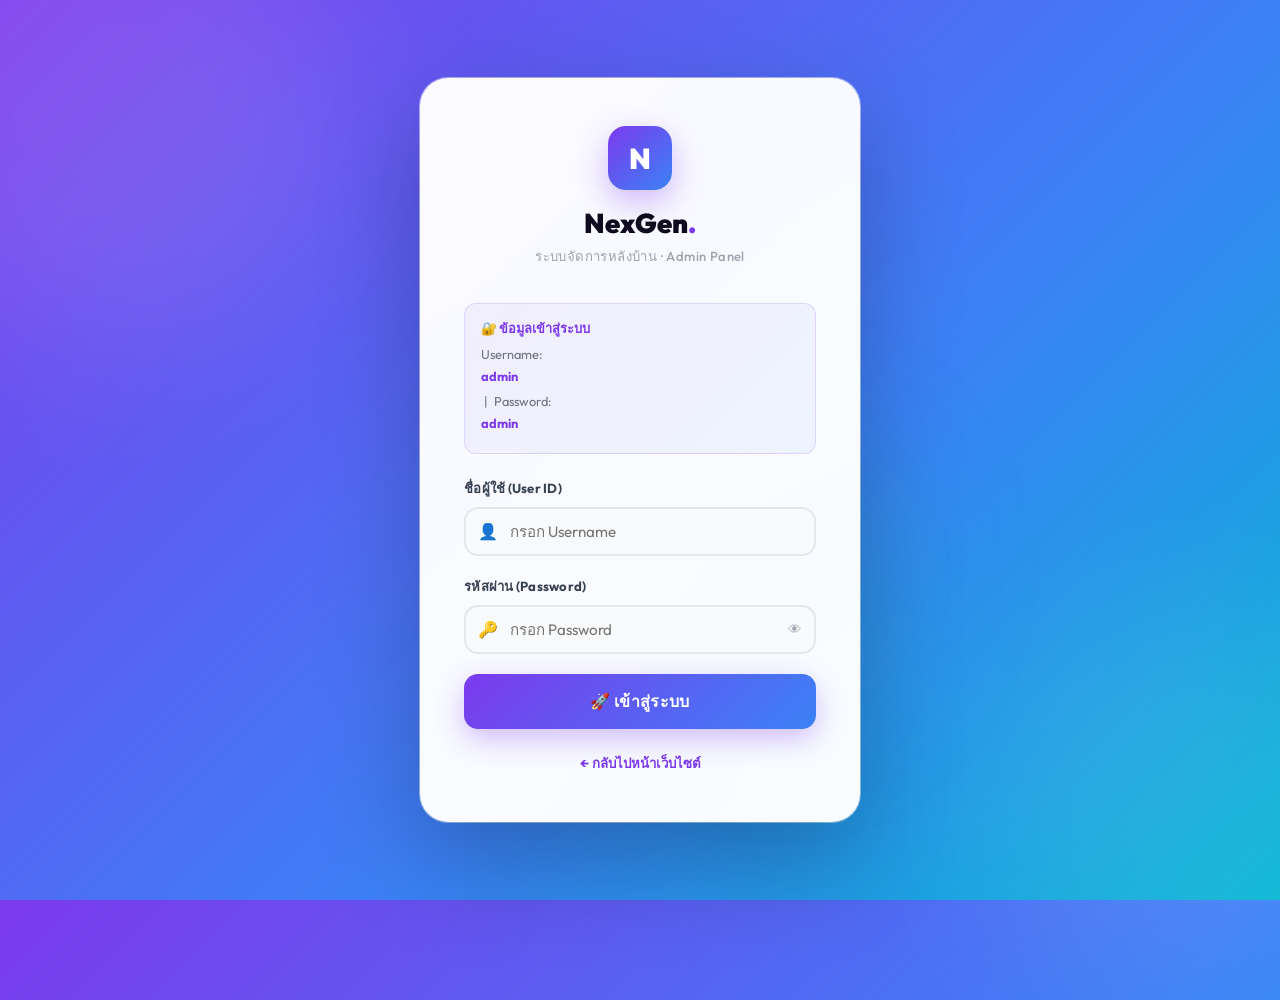
==== admin/index.html @ ba056b4f "Initial commit - Fresh website release" ====
<!DOCTYPE html>
<html lang="th">
<head>
  <meta charset="UTF-8">
  <meta name="viewport" content="width=device-width, initial-scale=1.0">
  <title>Admin Dashboard — NexGen Solutions</title>
  <link rel="stylesheet" href="admin.css">
</head>
<body>
<div class="admin-wrapper">
  <!-- SIDEBAR -->
  <aside class="admin-sidebar">
    <div class="sidebar-logo">
      <div class="sidebar-logo-icon" id="sidebarLogoIcon">N</div>
      <div>
        <div class="sidebar-logo-name" id="sidebarLogoName">NexGen.</div>
        <div class="sidebar-logo-sub">Admin Panel</div>
      </div>
    </div>
    <nav class="sidebar-nav">
      <div class="nav-group-label">ภาพรวม</div>
      <div class="nav-item active" data-section="dashboard"><span class="icon">📊</span><span class="label">Dashboard</span></div>

      <div class="nav-group-label" style="margin-top:10px">เนื้อหา</div>
      <div class="nav-item" data-section="logo"><span class="icon">🎨</span><span class="label">โลโก้และแบรนด์</span></div>
      <div class="nav-item" data-section="hero"><span class="icon">🏠</span><span class="label">Hero Section</span></div>
      <div class="nav-item" data-section="slider"><span class="icon">🖼️</span><span class="label">สไลด์ภาพ Banner</span></div>
      <div class="nav-item" data-section="about"><span class="icon">🏢</span><span class="label">เกี่ยวกับเรา</span></div>

      <div class="nav-group-label" style="margin-top:10px">จัดการข้อมูล</div>
      <div class="nav-item" data-section="services"><span class="icon">🛠</span><span class="label">บริการ</span></div>
      <div class="nav-item" data-section="categories"><span class="icon">🏷</span><span class="label">หมวดหมู่</span></div>
      <div class="nav-item" data-section="portfolio"><span class="icon">🖼</span><span class="label">ผลงาน</span></div>
      <div class="nav-item" data-section="team"><span class="icon">👥</span><span class="label">ทีมงาน</span></div>
      <div class="nav-item" data-section="testimonials"><span class="icon">⭐</span><span class="label">รีวิว</span></div>
      <div class="nav-item" data-section="columns"><span class="icon">📋</span><span class="label">คอลัมน์เนื้อหา</span></div>

      <div class="nav-group-label" style="margin-top:10px">ตั้งค่า</div>
      <div class="nav-item" data-section="theme"><span class="icon">🎨</span><span class="label">ธีมและสีเว็บไซต์</span></div>
      <div class="nav-item" data-section="contact"><span class="icon">📞</span><span class="label">ข้อมูลติดต่อ</span></div>
    </nav>
    <div class="sidebar-footer">
      <button class="btn-logout" id="logoutBtn">🚪 ออกจากระบบ</button>
    </div>
  </aside>

  <!-- MAIN -->
  <div class="admin-main">
    <header class="admin-header">
      <div class="header-left">
        <div class="header-title" id="headerTitle">Dashboard</div>
        <div class="header-breadcrumb">NexGen Solutions Admin</div>
      </div>
      <div class="header-right">
        <a href="../index.html" target="_blank" class="btn btn-primary btn-sm">🌐 ดูเว็บไซต์</a>
        <div class="header-user">
          <div class="user-avatar">A</div>
          <span id="adminUser">admin</span>
        </div>
      </div>
    </header>

    <main class="admin-content">
      <div id="section-dashboard" class="admin-section active"></div>
      <div id="section-logo" class="admin-section"></div>
      <div id="section-hero" class="admin-section"></div>
      <div id="section-slider" class="admin-section"></div>
      <div id="section-about" class="admin-section"></div>
      <div id="section-services" class="admin-section"></div>
      <div id="section-categories" class="admin-section"></div>
      <div id="section-portfolio" class="admin-section"></div>
      <div id="section-team" class="admin-section"></div>
      <div id="section-testimonials" class="admin-section"></div>
      <div id="section-columns" class="admin-section"></div>
      <div id="section-theme" class="admin-section"></div>
      <div id="section-contact" class="admin-section"></div>
    </main>
  </div>
</div>

<!-- MODAL -->
<div class="modal-overlay" id="modalOverlay" onclick="handleOverlayClick(event)">
  <div class="modal" id="modal">
    <div class="modal-header">
      <h3 id="modalTitle">แก้ไข</h3>
      <button class="modal-close" onclick="closeModal()">✕</button>
    </div>
    <div class="modal-body" id="modalBody"></div>
    <div class="modal-footer">
      <button class="btn btn-secondary" onclick="closeModal()">ยกเลิก</button>
      <button class="btn btn-primary" id="modalSaveBtn" onclick="modalSave()">💾 บันทึก</button>
    </div>
  </div>
</div>

<!-- CONFIRM -->
<div class="confirm-overlay" id="confirmOverlay">
  <div class="confirm-box">
    <div class="confirm-icon">🗑️</div>
    <h3>ยืนยันการลบ?</h3>
    <p id="confirmText">คุณแน่ใจหรือไม่ว่าต้องการลบรายการนี้?</p>
    <div class="confirm-actions">
      <button class="btn btn-secondary" onclick="closeConfirm()">ยกเลิก</button>
      <button class="btn btn-delete" id="confirmOkBtn">🗑 ลบเลย</button>
    </div>
  </div>
</div>

<!-- TOAST -->
<div class="toast" id="toast"></div>

<script src="admin.js"></script>
</body>
</html>
---- admin/admin.css ----
/* =============================================
   NexGen Admin Panel — admin.css
   ============================================= */
@import url('https://fonts.googleapis.com/css2?family=Outfit:wght@300;400;500;600;700;800;900&display=swap');

*{box-sizing:border-box;margin:0;padding:0}
html,body{height:100%;font-family:'Outfit',sans-serif;font-size:14px;background:#f4f3fb;color:#0f0a1e}
a{text-decoration:none;color:inherit}
button{cursor:pointer;border:none;background:none;font-family:'Outfit',sans-serif}

/* ===== Layout ===== */
.admin-wrapper{display:flex;min-height:100vh}

/* ===== Sidebar ===== */
.admin-sidebar{
  width:260px;background:#1a1628;
  display:flex;flex-direction:column;
  position:fixed;top:0;left:0;bottom:0;
  z-index:200;overflow-y:auto;
  box-shadow:4px 0 24px rgba(0,0,0,0.2);
}
.sidebar-logo{
  padding:22px 20px;
  border-bottom:1px solid rgba(255,255,255,0.06);
  display:flex;align-items:center;gap:12px;
  flex-shrink:0;
}
.sidebar-logo-icon{
  width:38px;height:38px;
  background:linear-gradient(135deg,#7c3aed,#3b82f6);
  border-radius:11px;display:flex;align-items:center;
  justify-content:center;font-weight:900;font-size:1rem;color:#fff;
  box-shadow:0 4px 12px rgba(124,58,237,.4);flex-shrink:0;
}
.sidebar-logo-name{font-size:1.05rem;font-weight:800;color:#fff;line-height:1.1}
.sidebar-logo-sub{font-size:.65rem;color:rgba(255,255,255,.35);font-weight:500;letter-spacing:.06em;text-transform:uppercase;margin-top:2px}

.sidebar-nav{padding:12px 0;flex:1}
.nav-group-label{
  padding:12px 20px 4px;
  font-size:.62rem;font-weight:700;
  letter-spacing:.12em;text-transform:uppercase;
  color:rgba(255,255,255,.28);
}
.nav-item{
  display:flex;align-items:center;gap:10px;
  padding:10px 20px;
  color:rgba(255,255,255,.55);
  font-size:.85rem;font-weight:500;
  transition:all .2s;cursor:pointer;
  border-left:3px solid transparent;
  border-radius:0 8px 8px 0;
  margin-right:8px;
}
.nav-item:hover{background:rgba(255,255,255,.06);color:rgba(255,255,255,.9);border-left-color:rgba(124,58,237,.4)}
.nav-item.active{background:rgba(124,58,237,.18);color:#c4b5fd;border-left-color:#7c3aed;font-weight:700}
.nav-item .icon{font-size:.95rem;width:22px;text-align:center;flex-shrink:0}
.nav-item .label{flex:1}
.nav-item .badge-count{background:rgba(124,58,237,.35);color:#c4b5fd;font-size:.65rem;font-weight:800;padding:2px 7px;border-radius:100px}

.sidebar-footer{padding:16px;border-top:1px solid rgba(255,255,255,.06);flex-shrink:0}

/* ===== Main Area ===== */
.admin-main{margin-left:260px;flex:1;display:flex;flex-direction:column;min-height:100vh}

/* ===== Header ===== */
.admin-header{
  background:#fff;border-bottom:1px solid rgba(124,58,237,.1);
  padding:0 28px;height:64px;
  display:flex;align-items:center;justify-content:space-between;
  position:sticky;top:0;z-index:100;
  box-shadow:0 2px 12px rgba(124,58,237,.06);
}
.header-left{}
.header-title{font-size:1.05rem;font-weight:800;color:#0f0a1e}
.header-breadcrumb{font-size:.72rem;color:#9ca3af;margin-top:1px}
.header-right{display:flex;align-items:center;gap:12px}
.header-user{
  display:flex;align-items:center;gap:10px;
  padding:7px 16px 7px 10px;
  background:#f8f7ff;border:1.5px solid rgba(124,58,237,.15);
  border-radius:100px;font-size:.82rem;font-weight:700;
}
.user-avatar{
  width:30px;height:30px;
  background:linear-gradient(135deg,#7c3aed,#3b82f6);
  border-radius:50%;display:flex;align-items:center;
  justify-content:center;font-size:.75rem;font-weight:900;color:#fff;
}

/* ===== Content ===== */
.admin-content{padding:28px;flex:1}
.admin-section{display:none}
.admin-section.active{display:block;animation:secIn .3s ease}
@keyframes secIn{from{opacity:0;transform:translateY(10px)}to{opacity:1;transform:translateY(0)}}

/* ===== Section Header ===== */
.section-header{display:flex;align-items:flex-start;justify-content:space-between;margin-bottom:24px;gap:16px;flex-wrap:wrap}
.section-header h2{font-size:1.45rem;font-weight:900}
.section-header .sub{font-size:.8rem;color:#9ca3af;margin-top:3px}

/* ===== Stats Grid ===== */
.stats-grid{display:grid;grid-template-columns:repeat(4,1fr);gap:16px;margin-bottom:24px}
.stat-card{
  background:#fff;border:1px solid rgba(124,58,237,.1);
  border-radius:16px;padding:22px 20px;
  box-shadow:0 2px 12px rgba(124,58,237,.05);
  position:relative;overflow:hidden;
  transition:all .3s;
}
.stat-card::before{
  content:'';position:absolute;inset:0;
  background:var(--grad);opacity:.04;
}
.stat-card:hover{transform:translateY(-3px);box-shadow:0 8px 24px rgba(124,58,237,.12)}
.stat-card .num{font-size:2.2rem;font-weight:900;background:var(--grad,linear-gradient(135deg,#7c3aed,#3b82f6));-webkit-background-clip:text;-webkit-text-fill-color:transparent;background-clip:text}
.stat-card .label{font-size:.78rem;color:#9ca3af;margin-top:6px;font-weight:600}
.stat-card .icon-bg{position:absolute;right:16px;top:16px;font-size:2rem;opacity:.15}

/* ===== Card ===== */
.card{
  background:#fff;border:1px solid rgba(124,58,237,.1);
  border-radius:18px;padding:24px;margin-bottom:22px;
  box-shadow:0 2px 16px rgba(124,58,237,.05);
}
.card-header{
  display:flex;align-items:center;justify-content:space-between;
  margin-bottom:20px;padding-bottom:16px;
  border-bottom:1px solid #f3f4f6;
}
.card-title{font-size:1rem;font-weight:800;display:flex;align-items:center;gap:8px}
.card-title .icon{font-size:1.1rem}

/* ===== Quick Actions ===== */
.quick-grid{display:grid;grid-template-columns:repeat(3,1fr);gap:12px}
.quick-btn{
  display:flex;align-items:center;gap:12px;
  padding:16px;background:#f8f7ff;
  border:1.5px solid rgba(124,58,237,.1);
  border-radius:14px;font-size:.88rem;font-weight:700;
  color:#374151;transition:all .25s;cursor:pointer;
  font-family:'Outfit',sans-serif;
}
.quick-btn .q-icon{
  width:36px;height:36px;border-radius:10px;
  background:linear-gradient(135deg,#7c3aed,#3b82f6);
  display:flex;align-items:center;justify-content:center;
  font-size:1rem;flex-shrink:0;
}
.quick-btn:hover{background:#ede9fe;border-color:rgba(124,58,237,.35);transform:translateY(-2px)}

/* ===== Buttons ===== */
.btn{
  display:inline-flex;align-items:center;gap:7px;
  padding:9px 18px;border-radius:10px;
  font-family:'Outfit',sans-serif;font-size:.82rem;font-weight:700;
  cursor:pointer;border:none;transition:all .25s;white-space:nowrap;
}
.btn-primary{background:linear-gradient(135deg,#7c3aed,#3b82f6);color:#fff;box-shadow:0 4px 14px rgba(124,58,237,.28)}
.btn-primary:hover{transform:translateY(-2px);box-shadow:0 8px 22px rgba(124,58,237,.38)}
.btn-success{background:linear-gradient(135deg,#059669,#10b981);color:#fff;box-shadow:0 4px 14px rgba(5,150,105,.25)}
.btn-success:hover{transform:translateY(-2px)}
.btn-edit{background:#eff6ff;color:#2563eb;border:1.5px solid #bfdbfe}
.btn-edit:hover{background:#dbeafe}
.btn-delete{background:#fef2f2;color:#dc2626;border:1.5px solid #fecaca}
.btn-delete:hover{background:#fee2e2}
.btn-secondary{background:#f3f4f6;color:#374151;border:1.5px solid #e5e7eb}
.btn-secondary:hover{background:#e5e7eb}
.btn-warning{background:#fffbeb;color:#d97706;border:1.5px solid #fde68a}
.btn-sm{padding:6px 12px;font-size:.75rem;border-radius:7px}
.btn-xs{padding:4px 10px;font-size:.7rem;border-radius:6px}
.btn-full{width:100%;justify-content:center}
.btn-logout{width:100%;justify-content:center;background:#1e1628;color:rgba(255,255,255,.7);border:1.5px solid rgba(255,255,255,.1);font-size:.82rem;font-weight:700;padding:11px;border-radius:10px}
.btn-logout:hover{background:#dc2626;color:#fff;border-color:#dc2626}

/* ===== Table ===== */
.table-wrap{overflow-x:auto;border-radius:12px;border:1px solid #f3f4f6}
.admin-table{width:100%;border-collapse:collapse;white-space:nowrap}
.admin-table th{text-align:left;padding:12px 16px;font-size:.7rem;font-weight:800;text-transform:uppercase;letter-spacing:.07em;color:#9ca3af;background:#fafafa;border-bottom:2px solid #f3f4f6}
.admin-table td{padding:13px 16px;font-size:.84rem;border-bottom:1px solid #f9fafb;vertical-align:middle}
.admin-table tr:last-child td{border-bottom:none}
.admin-table tr:hover td{background:#faf9ff}

/* ===== Item Preview ===== */
.item-preview{display:flex;align-items:center;gap:12px}
.item-thumb{
  width:38px;height:38px;border-radius:10px;
  display:flex;align-items:center;justify-content:center;
  font-size:1.1rem;flex-shrink:0;overflow:hidden;
}
.item-thumb img{width:100%;height:100%;object-fit:cover;border-radius:10px}
.item-info strong{display:block;font-size:.86rem;font-weight:800;white-space:nowrap;overflow:hidden;text-overflow:ellipsis;max-width:200px}
.item-info span{font-size:.74rem;color:#9ca3af}

/* ===== Badges ===== */
.badge{display:inline-flex;align-items:center;padding:4px 11px;border-radius:100px;font-size:.7rem;font-weight:800;letter-spacing:.02em}
.badge-purple{background:rgba(124,58,237,.1);color:#7c3aed}
.badge-blue{background:rgba(37,99,235,.1);color:#2563eb}
.badge-green{background:rgba(5,150,105,.1);color:#059669}
.badge-red{background:rgba(220,38,38,.1);color:#dc2626}
.badge-yellow{background:rgba(217,119,6,.1);color:#d97706}
.badge-gray{background:#f3f4f6;color:#6b7280}

/* ===== Color Swatch ===== */
.swatch{width:20px;height:20px;border-radius:50%;display:inline-block;border:2px solid rgba(0,0,0,.1);vertical-align:middle}

/* ===== Form ===== */
.form-grid{display:grid;grid-template-columns:1fr 1fr;gap:16px}
.form-group{display:flex;flex-direction:column;gap:6px}
.form-group.full{grid-column:1/-1}
label{font-size:.78rem;font-weight:800;color:#374151;letter-spacing:.02em}
input[type=text],input[type=email],input[type=url],input[type=number],
input[type=tel],select,textarea{
  width:100%;padding:10px 14px;
  border:1.5px solid #e5e7eb;border-radius:10px;
  font-family:'Outfit',sans-serif;font-size:.88rem;
  color:#0f0a1e;background:#f9fafb;
  transition:all .2s;outline:none;
}
input:focus,select:focus,textarea:focus{
  border-color:#7c3aed;background:#fff;
  box-shadow:0 0 0 3px rgba(124,58,237,.1);
}
input[type=color]{width:48px;height:38px;padding:2px 4px;border-radius:8px;cursor:pointer}
textarea{resize:vertical;min-height:90px;line-height:1.6}
select option{background:#fff}
.form-hint{font-size:.72rem;color:#9ca3af;margin-top:2px}

/* ===== Toggle Switch ===== */
.toggle-wrap{display:flex;align-items:center;gap:10px}
.toggle-label{font-size:.82rem;color:#374151;font-weight:600}
.toggle{position:relative;width:46px;height:26px;flex-shrink:0}
.toggle input{opacity:0;width:0;height:0;position:absolute}
.toggle-sl{
  position:absolute;inset:0;
  background:#d1d5db;border-radius:26px;cursor:pointer;transition:.3s;
}
.toggle-sl::before{
  content:'';position:absolute;
  width:20px;height:20px;border-radius:50%;
  background:#fff;left:3px;top:3px;
  transition:.3s;box-shadow:0 2px 6px rgba(0,0,0,.2);
}
.toggle input:checked+.toggle-sl{background:#7c3aed}
.toggle input:checked+.toggle-sl::before{transform:translateX(20px)}

/* ===== Image Upload ===== */
.upload-area{
  border:2px dashed rgba(124,58,237,.3);border-radius:14px;
  padding:24px;text-align:center;cursor:pointer;
  background:#faf9ff;transition:all .25s;
  position:relative;
}
.upload-area:hover{border-color:#7c3aed;background:rgba(124,58,237,.04)}
.upload-area input[type=file]{
  position:absolute;inset:0;opacity:0;cursor:pointer;width:100%;height:100%
}
.upload-area .up-icon{font-size:2rem;margin-bottom:8px}
.upload-area .up-text{font-size:.85rem;color:#6b7280;font-weight:600}
.upload-area .up-hint{font-size:.72rem;color:#9ca3af;margin-top:4px}
.img-preview{
  width:100%;max-height:160px;object-fit:cover;
  border-radius:10px;margin-top:12px;display:none;
}
.img-preview.show{display:block}

/* ===== Gradient Presets ===== */
.grad-presets{display:flex;gap:8px;flex-wrap:wrap;margin-top:8px}
.grad-preset{
  width:36px;height:36px;border-radius:8px;cursor:pointer;
  border:3px solid transparent;transition:.2s;
  box-shadow:0 2px 8px rgba(0,0,0,.15);
}
.grad-preset:hover,.grad-preset.active{border-color:#7c3aed;transform:scale(1.15)}

/* ===== Features List Editor ===== */
.feature-list{display:flex;flex-direction:column;gap:8px;margin-bottom:8px}
.feature-item-row{display:flex;gap:8px;align-items:center}
.feature-item-row input{flex:1;padding:8px 12px;border-radius:8px}
.btn-rm-feature{
  width:30px;height:30px;background:#fef2f2;border:1.5px solid #fecaca;
  border-radius:7px;color:#dc2626;font-size:1rem;display:flex;
  align-items:center;justify-content:center;cursor:pointer;flex-shrink:0;
}
.btn-rm-feature:hover{background:#fee2e2}

/* ===== Modal ===== */
.modal-overlay{
  position:fixed;inset:0;
  background:rgba(15,10,30,.55);
  backdrop-filter:blur(6px);
  z-index:1000;display:none;
  align-items:center;justify-content:center;padding:20px;
}
.modal-overlay.show{display:flex;animation:overlayIn .25s ease}
@keyframes overlayIn{from{opacity:0}to{opacity:1}}
.modal{
  background:#fff;border-radius:22px;
  width:100%;max-width:620px;max-height:90vh;
  overflow-y:auto;
  box-shadow:0 40px 100px rgba(0,0,0,.25);
  animation:modalIn .35s cubic-bezier(.34,1.56,.64,1) forwards;
}
@keyframes modalIn{from{opacity:0;transform:scale(.93) translateY(20px)}to{opacity:1;transform:scale(1) translateY(0)}}
.modal-header{
  padding:20px 24px;border-bottom:1px solid #f3f4f6;
  display:flex;align-items:center;justify-content:space-between;
  position:sticky;top:0;background:#fff;z-index:1;border-radius:22px 22px 0 0;
}
.modal-header h3{font-size:1.1rem;font-weight:900}
.modal-close{
  width:34px;height:34px;background:#f3f4f6;border:none;
  border-radius:9px;cursor:pointer;font-size:1rem;
  display:flex;align-items:center;justify-content:center;
  transition:.2s;color:#6b7280;
}
.modal-close:hover{background:#e5e7eb;color:#0f0a1e}
.modal-body{padding:24px}
.modal-footer{
  padding:16px 24px;border-top:1px solid #f3f4f6;
  display:flex;gap:12px;justify-content:flex-end;
  position:sticky;bottom:0;background:#fff;z-index:1;
}

/* ===== Toast ===== */
.toast{
  position:fixed;bottom:24px;right:24px;
  padding:14px 20px;border-radius:14px;
  font-size:.85rem;font-weight:700;
  box-shadow:0 12px 32px rgba(0,0,0,.18);
  z-index:3000;display:flex;align-items:center;gap:10px;
  transform:translateY(80px);opacity:0;
  transition:all .4s cubic-bezier(.34,1.56,.64,1);
  pointer-events:none;min-width:280px;
}
.toast.show{transform:translateY(0);opacity:1}
.toast.success{background:#ecfdf5;color:#065f46;border:1.5px solid #a7f3d0}
.toast.error{background:#fef2f2;color:#991b1b;border:1.5px solid #fecaca}
.toast.info{background:#eff6ff;color:#1e40af;border:1.5px solid #bfdbfe}
.toast.warning{background:#fffbeb;color:#92400e;border:1.5px solid #fde68a}

/* ===== Logo Preview Box ===== */
.logo-preview-box{
  background:#f8f7ff;border:2px dashed rgba(124,58,237,.2);
  border-radius:14px;padding:24px;
  display:flex;align-items:center;justify-content:center;
  min-height:100px;margin-bottom:24px;
}
.logo-prev-content{display:flex;align-items:center;gap:14px}
.logo-prev-icon{
  width:44px;height:44px;
  background:linear-gradient(135deg,#7c3aed,#3b82f6);
  border-radius:12px;display:flex;align-items:center;
  justify-content:center;font-size:1.3rem;font-weight:900;color:#fff;
}
.logo-prev-text{font-size:1.5rem;font-weight:900}

/* ===== Confirm Dialog ===== */
.confirm-overlay{
  position:fixed;inset:0;background:rgba(15,10,30,.6);
  backdrop-filter:blur(4px);z-index:2000;
  display:none;align-items:center;justify-content:center;padding:20px;
}
.confirm-overlay.show{display:flex}
.confirm-box{
  background:#fff;border-radius:20px;padding:32px;
  max-width:380px;width:100%;text-align:center;
  box-shadow:0 24px 60px rgba(0,0,0,.2);
  animation:modalIn .3s cubic-bezier(.34,1.56,.64,1) forwards;
}
.confirm-icon{font-size:3rem;margin-bottom:16px}
.confirm-box h3{font-size:1.1rem;font-weight:900;margin-bottom:8px}
.confirm-box p{font-size:.85rem;color:#6b7280;margin-bottom:24px}
.confirm-actions{display:flex;gap:12px;justify-content:center}

/* ===== Columns custom section ===== */
.column-card{
  background:#f8f7ff;border:1.5px solid rgba(124,58,237,.1);
  border-radius:14px;padding:18px;margin-bottom:12px;
  display:flex;align-items:center;justify-content:space-between;gap:16px;
}
.column-info{flex:1;min-width:0}
.column-info strong{display:block;font-size:.9rem;font-weight:800;margin-bottom:3px}
.column-info p{font-size:.78rem;color:#9ca3af;white-space:nowrap;overflow:hidden;text-overflow:ellipsis}
.column-status{display:flex;align-items:center;gap:8px;flex-shrink:0}

/* ===== Empty State ===== */
.empty-state{
  text-align:center;padding:48px 24px;
  border:2px dashed rgba(124,58,237,.15);
  border-radius:16px;background:#faf9ff;
}
.empty-state .empty-icon{font-size:3.5rem;margin-bottom:16px;opacity:.5}
.empty-state p{color:#9ca3af;font-size:.9rem}

/* ===== Theme Presets & Color Customization ===== */
.theme-presets-grid {
  display: grid;
  grid-template-columns: repeat(auto-fit, minmax(170px, 1fr));
  gap: 14px;
  margin-top: 12px;
}
.theme-preset-card {
  border: 2px solid #e5e7eb;
  border-radius: 14px;
  padding: 14px;
  cursor: pointer;
  transition: all .25s ease;
  background: #fff;
}
.theme-preset-card:hover {
  border-color: #7c3aed;
  transform: translateY(-2px);
  box-shadow: 0 6px 18px rgba(124,58,237,.12);
}
.theme-preset-card.active {
  border-color: #7c3aed;
  background: #f8f7ff;
  box-shadow: 0 0 0 3px rgba(124,58,237,.18);
}
.theme-preset-preview {
  height: 44px;
  border-radius: 10px;
  margin-bottom: 10px;
  display: flex;
  align-items: center;
  justify-content: center;
  color: #fff;
  font-weight: 800;
  font-size: .85rem;
  box-shadow: inset 0 0 0 1px rgba(255,255,255,.2);
}
.theme-preset-name {
  font-size: .85rem;
  font-weight: 800;
  color: #0f0a1e;
}
.theme-preset-desc {
  font-size: .72rem;
  color: #9ca3af;
  margin-top: 2px;
}

.theme-live-preview {
  border-radius: 16px;
  padding: 24px;
  transition: all .3s ease;
  box-shadow: 0 4px 20px rgba(0,0,0,.08);
}

/* ===== Responsive ===== */
@media(max-width:1100px){.stats-grid{grid-template-columns:repeat(2,1fr)}.quick-grid{grid-template-columns:repeat(2,1fr)}}
@media(max-width:900px){.admin-sidebar{width:220px}.admin-main{margin-left:220px}}
@media(max-width:700px){.form-grid{grid-template-columns:1fr}}
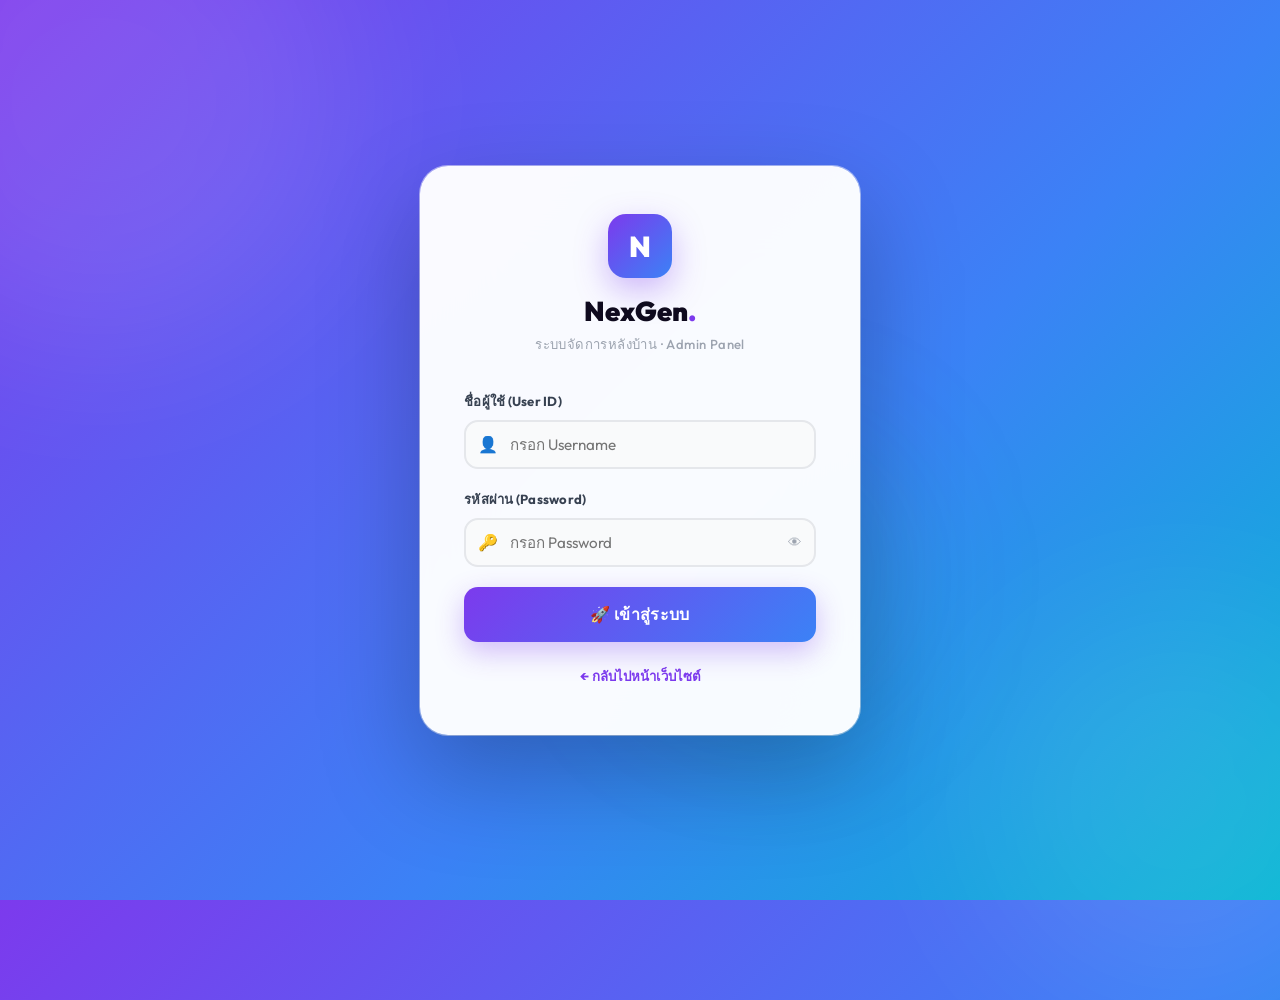
==== commit 89636624: "Redesign News PR cards to match modern news portal layout with cover image and share button" ====
--- a/admin/index.html
+++ b/admin/index.html
@@ -28,10 +28,9 @@
       <div class="nav-item" data-section="about"><span class="icon">🏢</span><span class="label">เกี่ยวกับเรา</span></div>
 
       <div class="nav-group-label" style="margin-top:10px">จัดการข้อมูล</div>
-      <div class="nav-item" data-section="services"><span class="icon">🛠</span><span class="label">บริการ</span></div>
+      <div class="nav-item" data-section="services"><span class="icon">🛠</span><span class="label">ลงข่าวประชาสัมพันธ์</span></div>
       <div class="nav-item" data-section="categories"><span class="icon">🏷</span><span class="label">หมวดหมู่</span></div>
       <div class="nav-item" data-section="portfolio"><span class="icon">🖼</span><span class="label">ผลงาน</span></div>
-      <div class="nav-item" data-section="team"><span class="icon">👥</span><span class="label">ทีมงาน</span></div>
       <div class="nav-item" data-section="testimonials"><span class="icon">⭐</span><span class="label">รีวิว</span></div>
       <div class="nav-item" data-section="columns"><span class="icon">📋</span><span class="label">คอลัมน์เนื้อหา</span></div>
 
